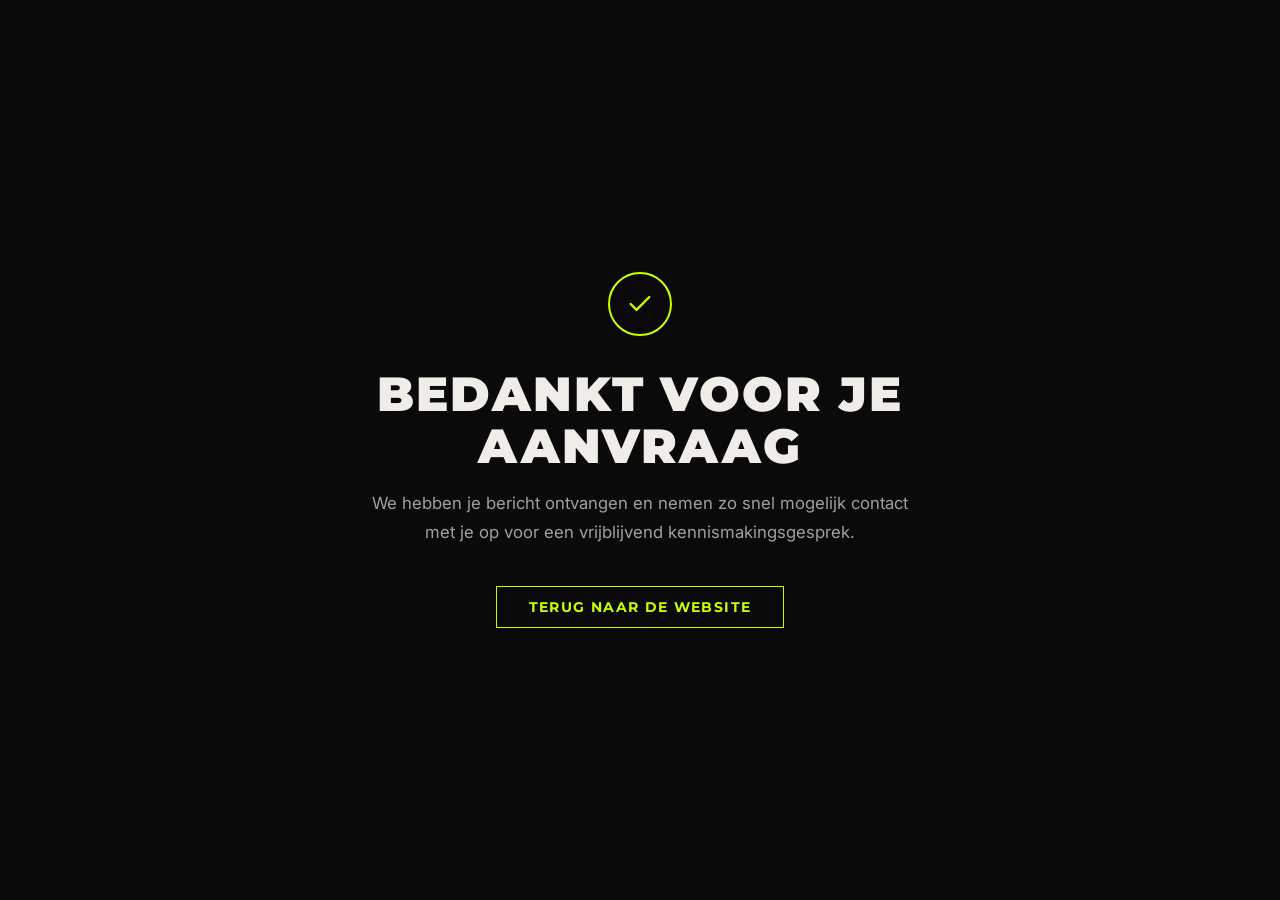
==== bedankt.html @ efac9adf "Add GTM tracking and bedankt conversion page - Add Google Tag Manager snippet (GTM-P28BB9PL) to inde" ====
<!DOCTYPE html>
<html lang="nl">

<head>
    <meta charset="UTF-8">
    <meta name="viewport" content="width=device-width, initial-scale=1.0">
    <!-- Google Tag Manager -->
    <script>(function(w,d,s,l,i){w[l]=w[l]||[];w[l].push({'gtm.start':
    new Date().getTime(),event:'gtm.js'});var f=d.getElementsByTagName(s)[0],
    j=d.createElement(s),dl=l!='dataLayer'?'&l='+l:'';j.async=true;j.src=
    'https://www.googletagmanager.com/gtm.js?id='+i+dl;f.parentNode.insertBefore(j,f);
    })(window,document,'script','dataLayer','GTM-P28BB9PL');</script>
    <!-- End Google Tag Manager -->
    <title>Bedankt voor je aanvraag | Emilio Movement</title>
    <meta name="robots" content="noindex, nofollow">
    <link href="https://fonts.googleapis.com/css2?family=Montserrat:wght@700;800;900&family=Inter:wght@400;500;600&display=swap" rel="stylesheet">
    <link rel="stylesheet" href="css/style.css">
    <style>
        .bedankt-page {
            min-height: 100vh;
            display: flex;
            flex-direction: column;
            align-items: center;
            justify-content: center;
            text-align: center;
            padding: 2rem;
            background: var(--color-bg, #0a0a0a);
        }

        .bedankt-card {
            max-width: 560px;
        }

        .bedankt-icon {
            width: 64px;
            height: 64px;
            border: 2px solid var(--color-accent, #c8ff00);
            border-radius: 50%;
            display: flex;
            align-items: center;
            justify-content: center;
            margin: 0 auto 2rem;
        }

        .bedankt-icon svg {
            width: 28px;
            height: 28px;
            stroke: var(--color-accent, #c8ff00);
        }

        .bedankt-title {
            font-family: 'Montserrat', sans-serif;
            font-size: clamp(2rem, 5vw, 3rem);
            font-weight: 900;
            text-transform: uppercase;
            letter-spacing: 0.04em;
            color: var(--color-text, #f0ede8);
            margin-bottom: 1rem;
        }

        .bedankt-sub {
            font-family: 'Inter', sans-serif;
            font-size: 1.05rem;
            color: var(--color-text-muted, #a0a0a0);
            line-height: 1.7;
            margin-bottom: 2.5rem;
        }

        .bedankt-back {
            display: inline-block;
            font-family: 'Montserrat', sans-serif;
            font-size: 0.85rem;
            font-weight: 700;
            letter-spacing: 0.1em;
            text-transform: uppercase;
            color: var(--color-accent, #c8ff00);
            text-decoration: none;
            border: 1.5px solid var(--color-accent, #c8ff00);
            padding: 0.75rem 2rem;
            transition: background 0.2s, color 0.2s;
        }

        .bedankt-back:hover {
            background: var(--color-accent, #c8ff00);
            color: #0a0a0a;
        }
    </style>
</head>

<body class="bedankt-page">
    <!-- Google Tag Manager (noscript) -->
    <noscript><iframe src="https://www.googletagmanager.com/ns.html?id=GTM-P28BB9PL"
    height="0" width="0" style="display:none;visibility:hidden"></iframe></noscript>
    <!-- End Google Tag Manager (noscript) -->

    <div class="bedankt-card">
        <div class="bedankt-icon">
            <svg viewBox="0 0 24 24" fill="none" stroke-width="2" stroke-linecap="round" stroke-linejoin="round">
                <polyline points="20 6 9 17 4 12"></polyline>
            </svg>
        </div>
        <h1 class="bedankt-title">Bedankt voor je aanvraag</h1>
        <p class="bedankt-sub">
            We hebben je bericht ontvangen en nemen zo snel mogelijk contact met je op voor een vrijblijvend kennismakingsgesprek.
        </p>
        <a href="https://info.emiliomovement.nl" class="bedankt-back">Terug naar de website</a>
    </div>
</body>

</html>
---- css/style.css ----
/* =========================================================================
   V11 LANDING PAGE - ENERGETIC CONTRAST AESTHETIC
   Driven by the Emilio Movement Logo
   ========================================================================= */

:root {
    /* Colors */
    --color-bg-dark: #1c1914;      /* warm dark brown-black */
    --color-bg-black: #0f0d0b;     /* deepest warm black */
    --color-bg-light: #f7f4ef;     /* warm off-white cream */
    --color-bg-warm: #eeebe4;      /* deeper warm cream for alternating sections */

    --color-text-dark: #1a1714;
    --color-text-light: #faf8f5;
    --color-text-gray: #6b6560;    /* warm gray, not blue-gray */

    /* The Signature Neon Green from the Logo */
    --color-neon: #11df11;
    --color-neon-hover: #0ed00e;
    --color-neon-dim: rgba(17, 223, 17, 0.12);

    /* Typography */
    --font-heading: 'Montserrat', sans-serif;
    --font-body: 'Inter', sans-serif;

    /* Spacing */
    --space-sm: 1rem;
    --space-md: 2rem;
    --space-lg: 4rem;
    --space-xl: 8rem;
}

/* =========================================================================
   RESET & BASE
   ========================================================================= */
* {
    margin: 0;
    padding: 0;
    box-sizing: border-box;
    scroll-behavior: smooth;
}

body.landing-page {
    font-family: var(--font-body);
    font-size: 16px;
    line-height: 1.6;
    color: var(--color-text-dark);
    background-color: var(--color-bg-light);
    -webkit-font-smoothing: antialiased;
}

h1,
h2,
h3,
h4,
.geometric-header {
    font-family: var(--font-heading);
    font-weight: 800;
    text-transform: uppercase;
    line-height: 1.1;
    letter-spacing: -0.03em;
}

/* Utility Classes */
.container {
    width: 90%;
    max-width: 1200px;
    margin: 0 auto;
}

.narrow-container {
    max-width: 800px;
}

.section-dark {
    background-color: var(--color-bg-dark);
    color: var(--color-text-light);
}

.section-black {
    background-color: var(--color-bg-black);
    color: var(--color-text-light);
}

.section-light {
    background-color: var(--color-bg-light);
    color: var(--color-text-dark);
    padding: var(--space-xl) 0;
}

.section-warm {
    background-color: var(--color-bg-warm);
    color: var(--color-text-dark);
}

.text-white {
    color: var(--color-text-light);
}

.text-gray {
    color: var(--color-text-gray);
}

.text-neon {
    color: var(--color-neon);
}

.text-center {
    text-align: center;
}

.mt-4 {
    margin-top: 1.5rem;
}

.mt-6 {
    margin-top: 3rem;
}

.mb-8 {
    margin-bottom: 4rem;
}

.pt-8 {
    padding-top: 4rem;
}

.pb-8 {
    padding-bottom: 4rem;
}

.pb-4 {
    padding-bottom: 2rem;
}

.p-6 {
    padding: 1.5rem;
}

.mb-2 {
    margin-bottom: 0.5rem;
}

.mb-4 {
    margin-bottom: 1.5rem;
}

.italic {
    font-style: italic;
}

.font-bold {
    font-weight: 700;
}

@media (max-width: 768px) {
    .mt-mobile-8 {
        margin-top: 4rem;
    }
}

/* Buttons & Links */
.btn-neon {
    display: inline-block;
    background-color: var(--color-neon);
    color: var(--color-bg-black);
    font-family: var(--font-heading);
    font-weight: 800;
    padding: 1rem 2.5rem;
    text-decoration: none;
    text-transform: uppercase;
    letter-spacing: 0.05em;
    border: none;
    cursor: pointer;
    transition: all 0.2s ease;
    clip-path: polygon(0 0, 100% 0, 95% 100%, 0% 100%);
}

.btn-neon:hover {
    background-color: var(--color-text-dark);
    color: var(--color-neon);
    transform: translateY(-2px);
    box-shadow: 0 10px 20px rgba(17, 223, 17, 0.2);
}

.link-neon {
    color: var(--color-neon);
    font-family: var(--font-heading);
    font-weight: 700;
    text-decoration: none;
    letter-spacing: 0.05em;
    transition: color 0.2s ease;
}

.link-neon:hover {
    color: var(--color-bg-light);
}

/* =========================================================================
   NAVIGATION
   ========================================================================= */
.body-no-scroll {
    overflow: hidden;
}

.site-header {
    position: fixed;
    top: 0;
    left: 0;
    right: 0;
    z-index: 100;
    padding: 1.25rem 0;
    transition: background 0.3s ease, box-shadow 0.3s ease;
}

.site-header.scrolled {
    background: rgba(28, 25, 20, 0.97);
    box-shadow: 0 2px 24px rgba(0, 0, 0, 0.25);
}

/* Mobile: flex, logo left / hamburger right */
.site-nav {
    display: flex;
    align-items: center;
    justify-content: space-between;
}

/* Desktop: 3-column grid — logo | links | cta */
@media (min-width: 768px) {
    .site-nav {
        display: grid;
        grid-template-columns: 1fr auto 1fr;
        align-items: center;
    }
}

.nav-logo {
    font-family: var(--font-heading);
    font-size: 0.8rem;
    font-weight: 800;
    letter-spacing: 0.18em;
    text-transform: uppercase;
    text-decoration: none;
    color: rgba(255, 255, 255, 0.9);
    white-space: nowrap;
    opacity: 0;
    pointer-events: none;
    transition: opacity 0.3s ease;
}

.nav-logo span {
    color: var(--color-neon);
}

.site-header.scrolled .nav-logo {
    opacity: 1;
    pointer-events: auto;
}

.nav-links {
    display: none;
    align-items: center;
    gap: 2.5rem;
    justify-content: center;
}

@media (min-width: 768px) {
    .nav-links {
        display: flex;
    }
}

.nav-link {
    color: rgba(255, 255, 255, 0.75);
    text-decoration: none;
    font-family: var(--font-heading);
    font-size: 0.72rem;
    font-weight: 700;
    letter-spacing: 0.12em;
    text-transform: uppercase;
    transition: color 0.2s ease;
}

.nav-link:hover,
.nav-link.active {
    color: var(--color-neon);
}

.nav-right {
    display: flex;
    align-items: center;
    gap: 1rem;
    justify-content: flex-end;
}

.nav-cta {
    padding: 0.55rem 1.4rem;
    clip-path: none !important;
    font-size: 0.72rem;
}

/* Desktop-only CTA (in nav-right) */
.nav-desktop-cta {
    display: none;
}

@media (min-width: 768px) {
    .nav-desktop-cta {
        display: inline-flex;
    }
}

/* Overlay-only CTA (inside nav-links) — hidden in desktop row */
.nav-overlay-cta {
    display: none;
}

.mobile-menu-btn {
    background: none;
    border: none;
    color: var(--color-text-light);
    cursor: pointer;
    display: flex;
    align-items: center;
    padding: 0.5rem;
    position: relative;
    z-index: 101;
}

.mobile-menu-btn svg {
    width: 24px;
    height: 24px;
}

@media (min-width: 768px) {
    .mobile-menu-btn {
        display: none;
    }
}

.nav-links.open {
    display: flex;
    flex-direction: column;
    position: fixed;
    inset: 0;
    background: var(--color-bg-dark);
    justify-content: center;
    align-items: center;
    gap: 3rem;
    z-index: 99;
}

.nav-links.open .nav-link {
    font-size: 1.5rem;
    letter-spacing: 0.05em;
    color: rgba(255, 255, 255, 0.85);
}

/* Show CTA in mobile overlay */
.nav-links.open .nav-overlay-cta {
    display: inline-flex;
}

/* =========================================================================
   SCROLL ANIMATIONS
   ========================================================================= */
.reveal-text,
.slide-up,
.slide-up-delay,
.slide-up-delay-2,
.slide-up-delay-3,
.block-reveal {
    opacity: 0;
    transform: translateY(28px);
    transition: opacity 0.7s ease, transform 0.7s ease;
}

.slide-up-delay {
    transition: opacity 0.7s ease 0.15s, transform 0.7s ease 0.15s;
}

.slide-up-delay-2 {
    transition: opacity 0.7s ease 0.3s, transform 0.7s ease 0.3s;
}

.slide-up-delay-3 {
    transition: opacity 0.7s ease 0.45s, transform 0.7s ease 0.45s;
}

.reveal-text.active,
.slide-up.active,
.slide-up-delay.active,
.slide-up-delay-2.active,
.slide-up-delay-3.active,
.block-reveal.active {
    opacity: 1;
    transform: translateY(0);
}

/* =========================================================================
   HERO SECTION
   ========================================================================= */
.hero {
    position: relative;
    height: 100vh;
    display: flex;
    flex-direction: column;
    justify-content: center;
    align-items: center;
    text-align: center;
    overflow: hidden;
}

.logo-container {
    position: absolute;
    top: 2rem;
    left: 50%;
    transform: translateX(-50%);
    z-index: 20;
    width: 250px;
    padding: 1rem;
    background: transparent;
    mix-blend-mode: screen;
    /* Applied to parent instead of image to fix stacking context issues with z-index */
}

.main-logo {
    width: 100%;
    height: auto;
    display: block;
    filter: invert(1) hue-rotate(180deg) brightness(1.2);
}

.hero-video-wrapper {
    position: absolute;
    top: 0;
    left: 0;
    width: 100%;
    height: 100%;
    z-index: 1;
}

.hero-bg-video {
    width: 100%;
    height: 100%;
    object-fit: cover;
    filter: none;
}

.overlay-dark {
    position: absolute;
    top: 0;
    left: 0;
    width: 100%;
    height: 100%;
    background: linear-gradient(to bottom, transparent, transparent 60%, rgba(0, 0, 0, 0.4));
    z-index: 2;
}

.hero-content {
    position: relative;
    z-index: 10;
    padding: 0 1rem;
    margin-top: 4rem;
    /* Push down below logo */
}

.hero-title {
    font-size: clamp(2rem, 7vw, 6rem);
    margin-bottom: 1.5rem;
    color: var(--color-text-light);
    text-shadow: 0 2px 40px rgba(0, 0, 0, 0.9), 0 0 80px rgba(0, 0, 0, 0.6);
}

.hero-subtitle {
    font-size: clamp(1.1rem, 2vw, 1.4rem);
    color: rgba(255, 255, 255, 0.88);
    margin-bottom: 3rem;
    max-width: 600px;
    margin-left: auto;
    margin-right: auto;
    text-shadow: 0 1px 20px rgba(0, 0, 0, 0.95);
}

.scroll-arrow {
    position: absolute;
    bottom: 2rem;
    left: 50%;
    transform: translateX(-50%);
    z-index: 10;
    color: var(--color-neon);
}

.pulse {
    animation: pulseArrow 2s infinite;
}

@keyframes pulseArrow {
    0% {
        transform: translate(-50%, 0);
        opacity: 0.5;
    }

    50% {
        transform: translate(-50%, 10px);
        opacity: 1;
    }

    100% {
        transform: translate(-50%, 0);
        opacity: 0.5;
    }
}

/* =========================================================================
   SECTION BACKGROUNDS — ALTERNATING RHYTHM
   ========================================================================= */
/* background set by section-dark class */

.section-bewijs {
    background-color: #ffffff;
}

.section-services {
    background-color: var(--color-bg-light);
}

.section-faq {
    background-color: #ffffff;
}

.section-contact {
    background-color: var(--color-bg-warm);
}

/* Neon underline accent on centered section headings */
.section-header .section-title::after {
    content: '';
    display: block;
    width: 48px;
    height: 4px;
    background-color: var(--color-neon);
    margin: 1.25rem auto 0;
}

/* Left-aligned section headings (FAQ, etc.) */
.section-faq .section-title::after,
.section-locations .section-title::after {
    margin-left: 0;
    margin-right: 0;
}

/* Section subtitle — always muted */
.section-subtitle {
    color: var(--color-text-gray);
    font-size: 1.05rem;
    margin-top: 0.75rem;
}

/* =========================================================================
   INTRO SECTION
   ========================================================================= */
.dual-col-layout {
    display: grid;
    grid-template-columns: 1fr;
    gap: 3rem;
}

@media (min-width: 768px) {
    .dual-col-layout {
        grid-template-columns: 1fr 1fr;
        gap: 6rem;
    }
}

.sticky-element {
    position: static;
}

@media (min-width: 768px) {
    .sticky-element {
        position: sticky;
        top: 6rem;
    }
}

.section-title {
    font-size: clamp(2.5rem, 5vw, 4rem);
    margin-bottom: 1rem;
}

.accent-block {
    width: 80px;
    height: 8px;
    background-color: var(--color-neon);
    margin-top: 1.5rem;
}

.lead-text {
    font-size: clamp(1.2rem, 2vw, 1.5rem);
    font-weight: 600;
    color: var(--color-text-dark);
    margin-bottom: 2rem;
}

.neon-quote {
    font-family: var(--font-heading);
    font-size: 1.3rem;
    font-weight: 700;
    padding-left: 1.5rem;
    border-left: 4px solid var(--color-neon);
    margin-top: 2.5rem;
    color: var(--color-bg-dark);
}

/* =========================================================================
   PROBLEEMHERKENNING SECTION
   ========================================================================= */
.section-probleem {
    padding: var(--space-lg) 0 calc(var(--space-lg) + 1rem);
    background-color: var(--color-bg-warm);
}

.probleem-subtitle {
    color: var(--color-text-gray);
}

.probleem-grid {
    display: grid;
    grid-template-columns: 1fr;
    gap: 0;
    margin-top: 3.5rem;
    border-top: 1px solid rgba(0,0,0,0.08);
}

@media (min-width: 768px) {
    .probleem-grid {
        grid-template-columns: repeat(3, 1fr);
    }
}

.probleem-card {
    position: relative;
    padding: 2.5rem 2rem 2.5rem 2.25rem;
    border-left: 3px solid var(--color-neon);
    background: transparent;
    border-bottom: 1px solid rgba(0,0,0,0.08);
    overflow: hidden;
    transition: background 0.35s ease;
}

@media (min-width: 768px) {
    .probleem-card {
        border-bottom: none;
        border-right: 1px solid rgba(0,0,0,0.08);
    }
    .probleem-card:last-child {
        border-right: none;
    }
}

.probleem-card:hover {
    background: rgba(255, 255, 255, 0.55);
}

.probleem-num {
    display: block;
    font-family: var(--font-heading);
    font-size: 0.65rem;
    font-weight: 700;
    letter-spacing: 0.22em;
    color: var(--color-neon);
    margin-bottom: 1.25rem;
}

.probleem-card .geometric-header {
    font-size: 1.05rem;
    color: var(--color-text-dark);
    margin-bottom: 0.9rem;
    letter-spacing: -0.01em;
}

.probleem-card p {
    color: var(--color-text-gray);
    margin-top: 0;
    line-height: 1.7;
    font-size: 0.95rem;
}

.probleem-footer-text {
    font-size: clamp(1rem, 2vw, 1.15rem);
    color: var(--color-text-gray);
    max-width: 620px;
    margin: 0 auto;
    line-height: 1.8;
    font-style: italic;
}

/* =========================================================================
   BEWIJSBLOK SECTION
   ========================================================================= */

.bewijs-grid {
    display: grid;
    grid-template-columns: 1fr;
    gap: 2.5rem;
}

@media (min-width: 768px) {
    .bewijs-grid {
        grid-template-columns: repeat(2, 1fr);
        gap: 4rem 3rem;
    }
}

.bewijs-item {
    position: relative;
    padding-left: 3.5rem;
}

.neon-number {
    position: absolute;
    left: 0;
    top: 0.1rem;
    font-family: var(--font-heading);
    font-size: 1.8rem;
    font-weight: 900;
    color: var(--color-neon);
    line-height: 1;
}

.bewijs-item p {
    margin-top: 0.5rem;
}

/* =========================================================================
   VIDEO SHOWCASE SECTION
   ========================================================================= */
.section-video {
    padding: var(--space-xl) 0;
}

.video-showcase-wrapper {
    position: relative;
    width: 100%;
    max-width: 900px;
    margin: 0 auto;
}

.video-showcase-embed {
    position: relative;
    width: 100%;
    aspect-ratio: 16 / 9;
}

.video-showcase-embed iframe {
    position: absolute;
    inset: 0;
    width: 100%;
    height: 100%;
    border: none;
}

/* =========================================================================
   REVIEWS SECTION
   ========================================================================= */
.section-reviews {
    padding: var(--space-xl) 0;
    background-color: #ffffff;
    color: var(--color-text-dark);
}

.review-block {
    display: grid;
    grid-template-columns: 1fr;
    gap: 3rem;
    align-items: center;
}

.review-video-embed {
    position: relative;
    width: 100%;
    aspect-ratio: 16 / 9;
}

.review-video-embed iframe {
    position: absolute;
    inset: 0;
    width: 100%;
    height: 100%;
    border: none;
}

.review-quote {
    font-family: var(--font-heading);
    font-size: clamp(1rem, 1.8vw, 1.2rem);
    font-weight: 700;
    line-height: 1.65;
    color: var(--color-text-dark);
    font-style: normal;
    margin: 0 0 2rem 0;
    border-left: 3px solid var(--color-neon);
    padding-left: 1.75rem;
}

.review-author {
    font-family: var(--font-heading);
    font-weight: 800;
    font-size: 0.85rem;
    letter-spacing: 0.1em;
    text-transform: uppercase;
    color: var(--color-text-dark);
    margin: 0;
}

.review-role {
    font-size: 0.85rem;
    color: var(--color-text-gray);
    margin: 0.35rem 0 0 0;
    letter-spacing: 0.02em;
}

@media (min-width: 768px) {
    .review-block {
        grid-template-columns: 1fr 1fr;
    }
}

/* =========================================================================
   SERVICES SECTION
   ========================================================================= */
.section-services {
    padding: var(--space-xl) 0;
}

.services-grid {
    display: grid;
    grid-template-columns: 1fr;
    gap: 2rem;
    margin-top: 4rem;
}

@media (min-width: 768px) {
    .services-grid {
        grid-template-columns: repeat(2, 1fr);
        gap: 2rem;
    }
}

.service-card {
    background-color: #ffffff;
    border: 1px solid rgba(0,0,0,0.09);
    transition: all 0.3s ease;
    overflow: hidden;
    position: relative;
    display: flex;
    flex-direction: column;
}

.service-card::after {
    content: '';
    position: absolute;
    bottom: 0;
    left: 0;
    width: 0%;
    height: 4px;
    background-color: var(--color-neon);
    transition: width 0.4s ease;
}

.service-card:hover {
    border-color: rgba(0,0,0,0.14);
    transform: translateY(-4px);
    box-shadow: 0 12px 32px rgba(0, 0, 0, 0.07);
}

.service-card:hover::after {
    width: 100%;
}

.service-media {
    width: 100%;
    aspect-ratio: 16/9;
    overflow: hidden;
    position: relative;
}

.hover-media {
    width: 100%;
    height: 100%;
    object-fit: cover;
    transition: all 0.5s ease;
}

.service-card:hover .hover-media {
    transform: scale(1.03);
}

.service-content {
    padding: 2.5rem 2rem;
    flex-grow: 1;
    display: flex;
    flex-direction: column;
}

.service-card h3 {
    font-size: 1.5rem;
    margin-bottom: 1rem;
    color: var(--color-text-dark);
}

.service-desc {
    color: var(--color-text-gray);
    margin-bottom: 2rem;
    flex-grow: 1;
}

.service-details {
    list-style: none;
    border-top: 1px solid rgba(0,0,0,0.07);
    padding-top: 1rem;
}

.service-details li {
    font-size: 0.85rem;
    color: #666;
    display: flex;
    justify-content: space-between;
    margin-bottom: 0.5rem;
}

.service-details li span {
    font-family: var(--font-heading);
    color: var(--color-neon);
    font-weight: 700;
}

/* =========================================================================
   LOCATIONS SECTION
   ========================================================================= */
.location-address {
    margin-top: 0.5rem;
    font-size: 0.85rem;
    color: var(--color-neon);
    font-family: var(--font-heading);
    font-weight: 700;
    letter-spacing: 0.04em;
}

.box-border {
    border: 1px solid rgba(0,0,0,0.12);
    border-left: 3px solid var(--color-text-dark);
    padding: 1.75rem 2rem;
    background: rgba(255,255,255,0.5);
    transition: all 0.25s ease;
}

.box-border:hover {
    border-left-color: var(--color-neon);
    background: rgba(255,255,255,0.85);
    box-shadow: 0 4px 20px rgba(0,0,0,0.07);
}

.flex-center {
    display: flex;
    justify-content: center;
    align-items: center;
    height: 100%;
}

.sharp-image-wrapper {
    width: 100%;
    max-width: 500px;
    border-bottom: 8px solid var(--color-neon);
    overflow: hidden;
    position: relative;
}

.sharp-img {
    width: 100%;
    height: auto;
    display: block;
    object-fit: contain;
}


/* =========================================================================
   FAQ & SOCIAL PROOF
   ========================================================================= */
.section-faq {
    padding: var(--space-xl) 0;
}

.social-proof-block {
    padding: 2rem 0;
}

.social-proof-block blockquote {
    font-size: 1.2rem;
    line-height: 1.6;
}

.neon-list {
    list-style: none;
}

.neon-list li {
    position: relative;
    padding-left: 1.5rem;
    line-height: 1.5;
}

.neon-list li::before {
    content: '';
    position: absolute;
    left: 0;
    top: 0.5rem;
    width: 6px;
    height: 6px;
    background-color: var(--color-neon);
    border-radius: 50%;
}

/* FAQ Accordion */
.faq-accordion {
    border-top: 1px solid rgba(0,0,0,0.09);
}

.faq-item {
    border-bottom: 1px solid rgba(0,0,0,0.09);
}

.faq-question {
    width: 100%;
    text-align: left;
    background: none;
    border: none;
    padding: 1.5rem 0;
    font-family: var(--font-heading);
    color: var(--color-text-dark);
    font-size: 1rem;
    font-weight: 700;
    cursor: pointer;
    display: flex;
    justify-content: space-between;
    align-items: center;
    transition: color 0.3s ease;
}

@media (min-width: 768px) {
    .faq-question {
        font-size: 1.1rem;
    }
}

.faq-question:hover {
    color: var(--color-neon);
}

.faq-icon {
    color: var(--color-neon);
    font-size: 1.5rem;
    transition: transform 0.3s ease;
}

.faq-item.active .faq-icon {
    transform: rotate(45deg);
}

.faq-answer {
    max-height: 0;
    overflow: hidden;
    transition: max-height 0.35s ease-out;
}

.faq-answer p {
    color: var(--color-text-gray);
    padding-bottom: 1.5rem;
}

/* =========================================================================
   CONTACT / FORM SECTION
   ========================================================================= */
.section-contact {
    padding: var(--space-xl) 0;
}

.box-border-neon {
    border: 1px solid rgba(0,0,0,0.08);
    padding: 3rem;
    background-color: #ffffff;
    position: relative;
    box-shadow: 0 4px 24px rgba(0, 0, 0, 0.06);
}

.box-border-neon::before {
    content: '';
    position: absolute;
    top: -2px;
    left: -2px;
    right: -2px;
    bottom: -2px;
    background: linear-gradient(45deg, transparent, var(--color-neon), transparent);
    z-index: -1;
    opacity: 0.3;
}

.form-row {
    display: flex;
    flex-wrap: wrap;
    gap: 2rem;
    margin-bottom: 2rem;
}

.form-row .form-group {
    flex: 1 1 calc(50% - 1rem);
    min-width: 200px;
    margin-bottom: 0;
}

.form-group {
    margin-bottom: 2rem;
}

.stark-form label {
    display: block;
    font-family: var(--font-heading);
    font-size: 0.85rem;
    color: var(--color-neon);
    margin-bottom: 0.5rem;
}

.stark-form input,
.stark-form select,
.stark-form textarea {
    width: 100%;
    background-color: transparent;
    border: none;
    border-bottom: 1px solid #c8c5c0;
    padding: 1rem 0;
    color: var(--color-text-dark);
    font-family: var(--font-body);
    font-size: 1rem;
    transition: all 0.3s ease;
}

.stark-form input:focus,
.stark-form select:focus,
.stark-form textarea:focus {
    outline: none;
    border-bottom-color: var(--color-neon);
    box-shadow: 0 1px 0 var(--color-neon);
}

.stark-form textarea {
    resize: vertical;
    min-height: 120px;
}

.select-wrapper {
    position: relative;
}

.stark-form select {
    appearance: none;
    cursor: pointer;
}

.stark-form select option {
    background-color: #ffffff;
    color: var(--color-text-dark);
}

.form-submit {
    width: 100%;
}

/* =========================================================================
   FOOTER
   ========================================================================= */
.landing-footer {
    padding: 4rem 0 2rem;
    border-top: 1px solid rgba(0,0,0,0.09);
    background-color: var(--color-bg-dark);
    color: var(--color-text-light);
}

.landing-footer .footer-tagline {
    color: rgba(255,255,255,0.45);
}

.landing-footer .footer-social-link {
    color: rgba(255,255,255,0.55);
}

.landing-footer .footer-social-link:hover {
    color: var(--color-neon);
}

.landing-footer .footer-links a {
    color: rgba(255,255,255,0.45);
}

.landing-footer .footer-links a:hover {
    color: var(--color-text-light);
}

.landing-footer .footer-contact-item {
    color: rgba(255,255,255,0.45);
}

.landing-footer .footer-grid {
    border-bottom-color: rgba(255,255,255,0.08);
}

.landing-footer .footer-copyright,
.landing-footer .footer-kvk {
    color: rgba(255,255,255,0.3);
}

.footer-grid {
    display: grid;
    grid-template-columns: 1fr;
    gap: 3rem;
    padding-bottom: 3rem;
    border-bottom: 1px solid rgba(255,255,255,0.08);
}

@media (min-width: 768px) {
    .footer-grid {
        grid-template-columns: 2fr 1fr 1fr;
        gap: 4rem;
    }
}

.footer-logo {
    font-family: var(--font-heading);
    font-size: 1.2rem;
    letter-spacing: 0.05em;
    font-weight: 800;
}

.footer-logo span {
    color: var(--color-neon);
}

.footer-tagline {
    color: var(--color-text-gray);
    font-size: 0.95rem;
    line-height: 1.65;
    margin-top: 0.75rem;
    margin-bottom: 1.5rem;
    max-width: 280px;
}

.footer-social {
    display: flex;
    gap: 1rem;
    align-items: center;
}

.footer-social-link {
    color: var(--color-text-dark);
    text-decoration: none;
    display: flex;
    align-items: center;
    transition: color 0.2s ease;
}

.footer-social-link:hover {
    color: var(--color-neon);
}

.footer-social-link svg {
    width: 20px;
    height: 20px;
}

.footer-col-title {
    font-family: var(--font-heading);
    font-size: 0.72rem;
    font-weight: 800;
    letter-spacing: 0.12em;
    color: var(--color-neon);
    margin-bottom: 1.25rem;
}

.footer-links {
    list-style: none;
}

.footer-links li {
    margin-bottom: 0.65rem;
}

.footer-links a {
    color: var(--color-text-gray);
    text-decoration: none;
    font-size: 0.9rem;
    transition: color 0.2s ease;
}

.footer-links a:hover {
    color: var(--color-text-dark);
}

.footer-contact-item {
    display: flex;
    align-items: center;
    gap: 0.65rem;
    margin-bottom: 0.75rem;
    color: var(--color-text-gray);
    font-size: 0.9rem;
}

.footer-contact-item svg {
    width: 15px;
    height: 15px;
    color: var(--color-neon);
    flex-shrink: 0;
}

.footer-bottom {
    display: flex;
    justify-content: space-between;
    align-items: center;
    flex-wrap: wrap;
    gap: 0.5rem;
    padding-top: 1.5rem;
}

.footer-copyright {
    font-size: 0.85rem;
    color: var(--color-text-gray);
}

.footer-kvk {
    font-size: 0.85rem;
    color: var(--color-text-gray);
}

/* =========================================================================
   MISSING UTILITY CLASSES
   ========================================================================= */
.col-left,
.col-right,
.text-content,
.media-content {
    min-width: 0;
}

.text-content {
    line-height: 1.75;
}

.service-title {
    font-size: 1.5rem;
    margin-bottom: 1rem;
    color: var(--color-text-dark);
}

.subtitle {
    color: var(--color-text-gray);
    font-size: 1.05rem;
    margin-top: 0.5rem;
}

.direct-contact {
    margin-top: 2rem;
}

.mt-8 {
    margin-top: 4rem;
}

.pb-2 {
    padding-bottom: 1rem;
}

/* MID-PAGE CTA STRIP */
.midcta {
    padding: 5rem 0;
    background-color: var(--color-bg-dark);
    color: var(--color-text-light);
    text-align: center;
}

.midcta__eyebrow {
    font-family: var(--font-heading);
    font-size: 0.75rem;
    font-weight: 800;
    letter-spacing: 0.15em;
    color: var(--color-neon);
    margin-bottom: 1.25rem;
}

.midcta__heading {
    font-size: clamp(2rem, 4vw, 3rem);
    color: var(--color-text-light);
    margin-bottom: 1.25rem;
}

.midcta__sub {
    color: rgba(255, 255, 255, 0.65);
    font-size: 1.05rem;
    max-width: 520px;
    margin: 0 auto 2.5rem;
    line-height: 1.65;
}

/* =========================================================================
   HERO TRUST BAR
   ========================================================================= */
.hero-trust-bar {
    display: flex;
    align-items: center;
    justify-content: center;
    flex-wrap: wrap;
    gap: 0.5rem 1rem;
    margin-bottom: 2rem;
}

.trust-item {
    font-family: var(--font-heading);
    font-size: 0.72rem;
    font-weight: 700;
    letter-spacing: 0.1em;
    text-transform: uppercase;
    color: rgba(255, 255, 255, 0.65);
}

.trust-divider {
    color: var(--color-neon);
    font-weight: 300;
    opacity: 0.5;
}

.hero-cta-footnote {
    margin-top: 0.85rem;
    font-size: 0.8rem;
    color: rgba(255, 255, 255, 0.45);
    letter-spacing: 0.04em;
}

/* =========================================================================
   STATS STRIP
   ========================================================================= */
.stats-strip {
    background-color: var(--color-bg-dark);
    padding: 2.5rem 0;
    border-top: 1px solid rgba(17, 223, 17, 0.15);
    border-bottom: 1px solid rgba(17, 223, 17, 0.15);
}

.stats-grid {
    display: grid;
    grid-template-columns: repeat(2, 1fr);
    gap: 2rem 1rem;
    text-align: center;
}

@media (min-width: 768px) {
    .stats-grid {
        grid-template-columns: repeat(4, 1fr);
        gap: 0;
    }
    .stats-grid--two {
        grid-template-columns: repeat(2, 1fr);
        max-width: 480px;
        margin: 0 auto;
    }
}

.stat-item {
    display: flex;
    flex-direction: column;
    align-items: center;
    gap: 0.35rem;
}

@media (min-width: 768px) {
    .stat-item {
        border-right: 1px solid rgba(255, 255, 255, 0.08);
    }
    .stat-item:last-child {
        border-right: none;
    }
}

.stat-number {
    font-family: var(--font-heading);
    font-size: clamp(2rem, 4vw, 3rem);
    font-weight: 900;
    color: var(--color-neon);
    line-height: 1;
}

.stat-label {
    font-size: 0.78rem;
    font-family: var(--font-heading);
    font-weight: 700;
    letter-spacing: 0.08em;
    text-transform: uppercase;
    color: rgba(255, 255, 255, 0.45);
}

/* =========================================================================
   INTRO ACCESSIBILITY NOTE
   ========================================================================= */
.intro-accessibility-note {
    margin-top: 1.75rem;
    padding: 1rem 1.25rem;
    background-color: rgba(17, 223, 17, 0.06);
    border-left: 3px solid var(--color-neon);
    font-size: 0.95rem;
    color: var(--color-text-gray);
    line-height: 1.65;
}

.intro-accessibility-note strong {
    color: var(--color-text-dark);
}

/* =========================================================================
   SERVICE BADGE (MEEST GEKOZEN)
   ========================================================================= */
.service-card--featured {
    position: relative;
}

.service-badge {
    position: absolute;
    top: 1rem;
    right: 1rem;
    z-index: 5;
    background-color: var(--color-neon);
    color: var(--color-bg-black);
    font-family: var(--font-heading);
    font-size: 0.62rem;
    font-weight: 800;
    letter-spacing: 0.12em;
    text-transform: uppercase;
    padding: 0.3rem 0.75rem;
}

/* =========================================================================
   FOOTER PHONE LINK
   ========================================================================= */
.footer-tel-link {
    color: inherit;
    text-decoration: none;
    transition: color 0.2s ease;
}

.footer-tel-link:hover {
    color: var(--color-neon);
}

/* =========================================================================
   WHATSAPP FLOATING BUTTON
   ========================================================================= */
.whatsapp-fab {
    position: fixed;
    bottom: 1.75rem;
    right: 1.75rem;
    z-index: 200;
    width: 56px;
    height: 56px;
    border-radius: 50%;
    background-color: #25D366;
    color: #ffffff;
    display: flex;
    align-items: center;
    justify-content: center;
    box-shadow: 0 4px 16px rgba(37, 211, 102, 0.4);
    transition: transform 0.2s ease, box-shadow 0.2s ease;
    text-decoration: none;
}

.whatsapp-fab:hover {
    transform: translateY(-3px) scale(1.05);
    box-shadow: 0 8px 24px rgba(37, 211, 102, 0.5);
}
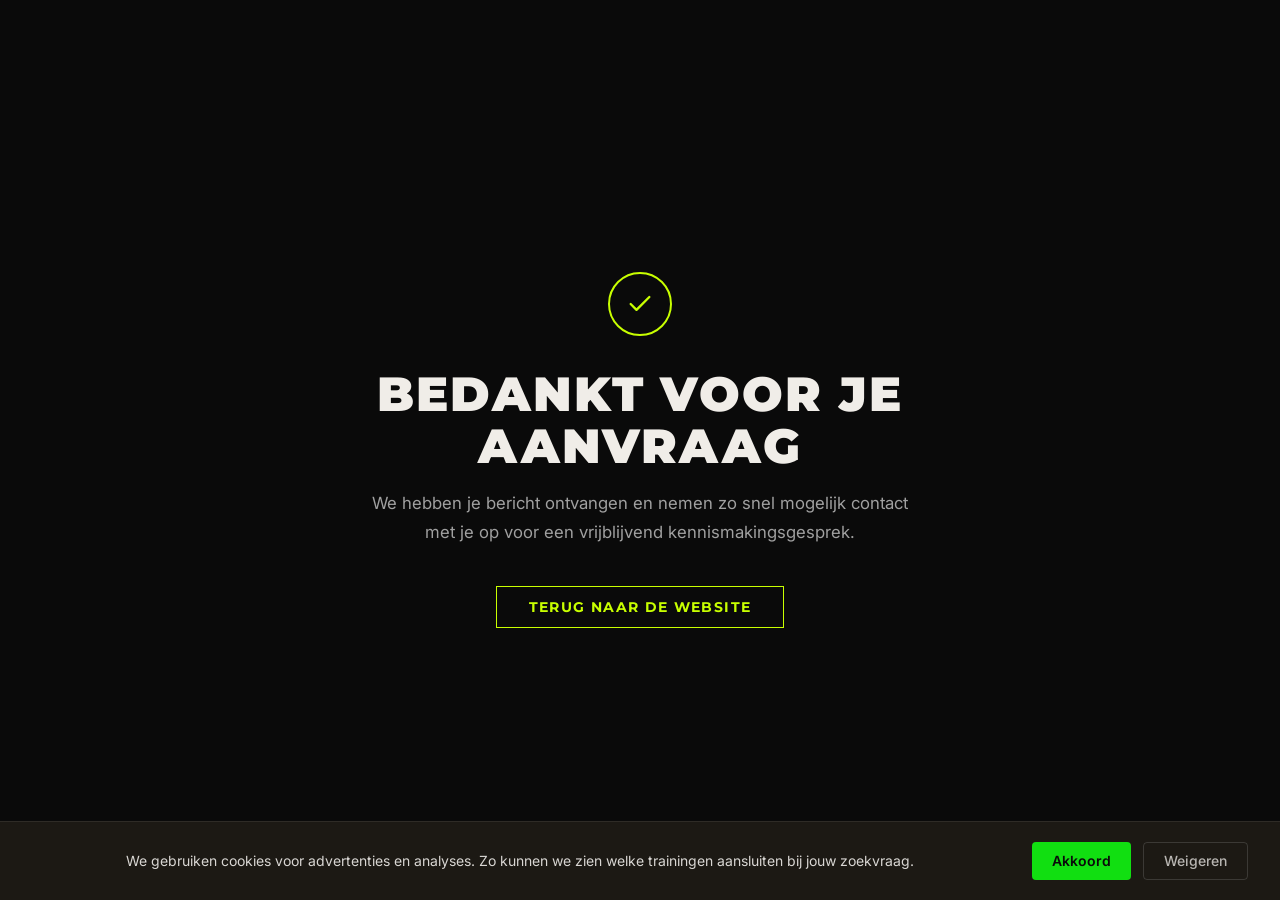
==== commit ee5f9082: "Add cookie consent banner with Google Consent Mode v2 - Initialize consent defaults (denied) before " ====
--- a/bedankt.html
+++ b/bedankt.html
@@ -4,6 +4,26 @@
 <head>
     <meta charset="UTF-8">
     <meta name="viewport" content="width=device-width, initial-scale=1.0">
+    <!-- Google Consent Mode v2 defaults (must be before GTM) -->
+    <script>
+        window.dataLayer = window.dataLayer || [];
+        function gtag() { dataLayer.push(arguments); }
+        gtag('consent', 'default', {
+            ad_storage: 'denied',
+            analytics_storage: 'denied',
+            ad_user_data: 'denied',
+            ad_personalization: 'denied',
+            wait_for_update: 500
+        });
+        if (localStorage.getItem('em_consent') === 'granted') {
+            gtag('consent', 'update', {
+                ad_storage: 'granted',
+                analytics_storage: 'granted',
+                ad_user_data: 'granted',
+                ad_personalization: 'granted'
+            });
+        }
+    </script>
     <!-- Google Tag Manager -->
     <script>(function(w,d,s,l,i){w[l]=w[l]||[];w[l].push({'gtm.start':
     new Date().getTime(),event:'gtm.js'});var f=d.getElementsByTagName(s)[0],
@@ -11,6 +31,7 @@
     'https://www.googletagmanager.com/gtm.js?id='+i+dl;f.parentNode.insertBefore(j,f);
     })(window,document,'script','dataLayer','GTM-P28BB9PL');</script>
     <!-- End Google Tag Manager -->
+    <link rel="icon" type="image/webp" href="Assets/Emlio movement logo.webp">
     <title>Bedankt voor je aanvraag | Emilio Movement</title>
     <meta name="robots" content="noindex, nofollow">
     <link href="https://fonts.googleapis.com/css2?family=Montserrat:wght@700;800;900&family=Inter:wght@400;500;600&display=swap" rel="stylesheet">
@@ -93,6 +114,17 @@
     height="0" width="0" style="display:none;visibility:hidden"></iframe></noscript>
     <!-- End Google Tag Manager (noscript) -->
 
+    <!-- Cookie Consent Banner -->
+    <div id="cookie-banner" role="dialog" aria-label="Cookiemelding">
+        <p class="cookie-banner__text">
+            We gebruiken cookies voor advertenties en analyses. Zo kunnen we zien welke trainingen aansluiten bij jouw zoekvraag.
+        </p>
+        <div class="cookie-banner__actions">
+            <button id="cookie-accept">Akkoord</button>
+            <button id="cookie-decline">Weigeren</button>
+        </div>
+    </div>
+
     <div class="bedankt-card">
         <div class="bedankt-icon">
             <svg viewBox="0 0 24 24" fill="none" stroke-width="2" stroke-linecap="round" stroke-linejoin="round">
@@ -105,6 +137,7 @@
         </p>
         <a href="https://info.emiliomovement.nl" class="bedankt-back">Terug naar de website</a>
     </div>
+    <script src="js/cookie-consent.js"></script>
 </body>
 
 </html>
--- a/css/style.css
+++ b/css/style.css
@@ -1580,4 +1580,107 @@
 .whatsapp-fab:hover {
     transform: translateY(-3px) scale(1.05);
     box-shadow: 0 8px 24px rgba(37, 211, 102, 0.5);
+}
+
+/* =========================================================================
+   COOKIE CONSENT BANNER
+   ========================================================================= */
+#cookie-banner {
+    position: fixed;
+    bottom: 0;
+    left: 0;
+    right: 0;
+    z-index: 9999;
+    background: var(--color-bg-dark);
+    border-top: 1px solid rgba(255, 255, 255, 0.08);
+    padding: 1.25rem 2rem;
+    display: none;
+    align-items: center;
+    gap: 1.5rem;
+    flex-wrap: wrap;
+}
+
+#cookie-banner.cookie-banner--visible {
+    display: flex;
+}
+
+#cookie-banner.cookie-banner--hidden {
+    display: none !important;
+}
+
+.cookie-banner__text {
+    flex: 1;
+    min-width: 200px;
+    font-family: var(--font-body);
+    font-size: 0.875rem;
+    color: var(--color-text-light);
+    opacity: 0.85;
+    line-height: 1.5;
+}
+
+.cookie-banner__text a {
+    color: var(--color-neon);
+    text-decoration: underline;
+    text-underline-offset: 2px;
+}
+
+.cookie-banner__actions {
+    display: flex;
+    gap: 0.75rem;
+    flex-shrink: 0;
+}
+
+#cookie-accept {
+    font-family: var(--font-body);
+    font-size: 0.875rem;
+    font-weight: 600;
+    padding: 0.6rem 1.25rem;
+    background: var(--color-neon);
+    color: #0a0a0a;
+    border: none;
+    border-radius: 4px;
+    cursor: pointer;
+    transition: background 0.2s ease;
+}
+
+#cookie-accept:hover {
+    background: var(--color-neon-hover);
+}
+
+#cookie-decline {
+    font-family: var(--font-body);
+    font-size: 0.875rem;
+    font-weight: 500;
+    padding: 0.6rem 1.25rem;
+    background: transparent;
+    color: var(--color-text-light);
+    border: 1px solid rgba(255, 255, 255, 0.2);
+    border-radius: 4px;
+    cursor: pointer;
+    transition: border-color 0.2s ease, color 0.2s ease;
+    opacity: 0.7;
+}
+
+#cookie-decline:hover {
+    border-color: rgba(255, 255, 255, 0.5);
+    opacity: 1;
+}
+
+@media (max-width: 600px) {
+    #cookie-banner {
+        flex-direction: column;
+        align-items: flex-start;
+        gap: 1rem;
+        padding: 1.25rem 1.25rem 1.5rem;
+    }
+
+    .cookie-banner__actions {
+        width: 100%;
+    }
+
+    #cookie-accept,
+    #cookie-decline {
+        flex: 1;
+        text-align: center;
+    }
 }
